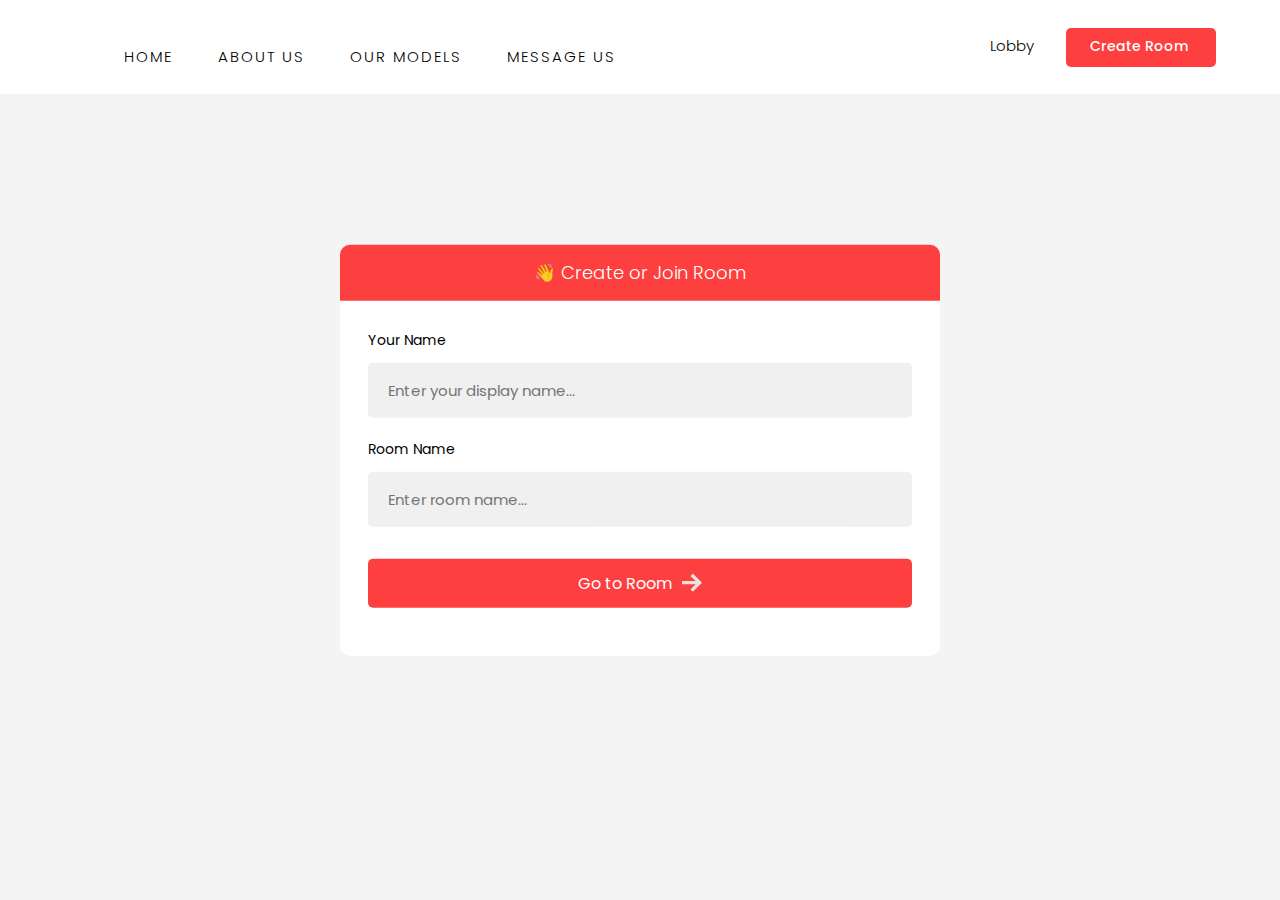
==== lobby.html @ 083c7fc3 "initial commit" ====
<!DOCTYPE html>
<html>

<head>
    <meta charset='utf-8'>
    <meta http-equiv='X-UA-Compatible' content='IE=edge'>
    <title>AROGYAM-KIOSK</title>
    <meta name='viewport' content='width=device-width, initial-scale=1'>
    <link rel='stylesheet' type='text/css' media='screen' href='styles/main.css'>
    <link rel='stylesheet' type='text/css' media='screen' href='styles/lobby.css'>
</head>

<body>

    <header id="nav" style="background-color: white; border: none;">
        <div class="nav--list">

            <!-- <a href="lobby.html" />
            <h3 id="logo">
                <img src="./images/logo.png" alt="Site Logo">
                <span>MEd Coders</span>
            </h3>
            </a> -->
            <ul>
                <li class="scroll-to-section"><a href="index.html" class="active">Home</a></li>
                <li class="scroll-to-section"><a href="index.html">About Us</a></li>
                <li class="scroll-to-section"><a href="index.html">Our Models</a></li>
                <li class="scroll-to-section"><a href="index.html">Message Us</a></li>
                <li class="scroll-to-section">
                </li>
            </ul>
        </div>


        <div id="nav__links">
            <a class="nav__link" href="/" style="color: black;">
                Lobby
                <svg xmlns="http://www.w3.org/2000/svg" width="24" height="24" fill="#ede0e0" viewBox="0 0 24 24"><path d="M20 7.093v-5.093h-3v2.093l3 3zm4 5.907l-12-12-12 12h3v10h7v-5h4v5h7v-10h3zm-5 8h-3v-5h-8v5h-3v-10.26l7-6.912 7 6.99v10.182z"/></svg>
            </a>
            <a class="nav__link" id="create__room__btn" href="lobby.html" style="background-color: #fe3f40;">
                Create Room
               <svg xmlns="http://www.w3.org/2000/svg" width="24" height="24" fill="#ede0e0" viewBox="0 0 24 24"><path d="M12 0c-6.627 0-12 5.373-12 12s5.373 12 12 12 12-5.373 12-12-5.373-12-12-12zm6 13h-5v5h-2v-5h-5v-2h5v-5h2v5h5v2z"/></svg>
            </a>
        </div>
    </header>

    <main id="room__lobby__container">

        <div id="form__container">
            <div id="form__container__header">
                <p>👋 Create or Join Room</p>
            </div>


            <form id="lobby__form">

                <div class="form__field__wrapper">
                    <label>Your Name</label>
                    <input type="text" name="name" required placeholder="Enter your display name..." />
                </div>

                <div class="form__field__wrapper">
                    <label>Room Name</label>
                    <input type="text" name="room" placeholder="Enter room name..." />
                </div>

                <div class="form__field__wrapper">
                    <button type="submit">Go to Room 
                         <svg xmlns="http://www.w3.org/2000/svg" width="24" height="24" viewBox="0 0 24 24"><path d="M13.025 1l-2.847 2.828 6.176 6.176h-16.354v3.992h16.354l-6.176 6.176 2.847 2.828 10.975-11z"/></svg>
                    </button>
                </div>
            </form>
        </div>
    </main>

</body>
<script type="text/javascript" src="js/lobby.js"></script>

</html>
---- styles/main.css ----
@import url('https://fonts.googleapis.com/css2?family=Poppins:wght@400;500;600;700;800&display=swap');
* {
    font-family: 'Poppins', sans-serif;
}


/* width */

::-webkit-scrollbar {
    width: 7px;
}


/* Track */

::-webkit-scrollbar-track {
    box-shadow: inset 0 0 5px grey;
    border-radius: 10px;
}


/* Handle */

::-webkit-scrollbar-thumb {
    background: #f9fff9;
    border-radius: 10px;
}


/* Handle on hover */

::-webkit-scrollbar-thumb:hover {
    background: #845695;
}

body {
    background-color: #fff;
    color: #fff;
    font-size: 14px;
    padding: 0;
    margin: 0;
    box-sizing: border-box;
}

p,
a {
    font-weight: 300;
}

.avatar__md {
    height: 40px;
    width: 40px;
    object-fit: cover;
    border-radius: 50%;
}

.avatar__sm {
    height: 30px;
    width: 30px;
    object-fit: cover;
    border-radius: 50%;
}

#nav {
    position: fixed;
    top: 0;
    width: 100%;
    box-sizing: border-box;
    display: flex;
    justify-content: space-between;
    align-items: center;
    background-color: #f3f0f0;
    text-decoration: none;
    padding: 12px 5%;
    z-index: 999;
}

#logo {
    display: flex;
    align-items: center;
    gap: 16px;
    font-size: 22px;
    font-weight: 700;
    line-height: 0;
    margin: 0;
    color: #ebe0e0;
}

@media (max-width: 640px) {
    #logo span {
        display: none;
    }
}

#logo img {
    height: 42px;
}

#nav a {
    text-decoration: none;
}

#nav__links {
    display: flex;
    align-items: center;
    column-gap: 2em;
}

.nav__link {
    font-size: 15px;
    font-family: 'Poppins';
    color: #fff;
    text-decoration: none;
    transition: 1s;
    border-bottom: 2px solid transparent;
    transition: all 0.3s ease-in-out;
    padding-bottom: 1px;
}

@media (max-width: 520px) {
    #nav__links {
        column-gap: 3em;
    }
}

.nav__link:hover {
    color: #fe3f40!important;
    text-decoration: none;
}

#create__room__btn {
    display: block;
    background-color: #fe3f40;
    padding: 8px 24px;
    font-size: 14px;
    font-weight: 500;
    border-radius: 5px;
}

#create__room__btn:hover {
    background-color: #fe3f40;
    color: black!important;
}

.nav--list li:hover a {
    color: #fe3f40!important;
    gap: 1rem;
    align-items: center;
}

.nav--list li a {
    color: black!important;
}

.nav--list {
    line-height: 100px;
    color: #fff;
    font-size: 15px;
    font-weight: 700;
    text-transform: uppercase;
    letter-spacing: 2px;
    float: left;
}

.nav--list {
    line-height: 20px;
    margin-top: 20px !important;
}

.nav--list {
    float: right;
    margin-top: 30px;
    margin-right: 0px;
    background-color: transparent;
}

.nav--list li {
    color: black!important;
    display: inline;
    padding-left: 20px;
    padding-right: 20px;
}

.nav--list li:last-child {
    padding-right: 0px;
    padding-left: 40px;
}

#members__button,
#chat__button {
    display: none;
    cursor: pointer;
    background: transparent;
    border: none;
}

#members__button:hover svg>path,
#chat__button:hover svg,
.nav__link:hover svg {
    fill: #fe3f40;
}

.nav__link svg {
    width: 0;
    height: 0;
}

@media (max-width: 640px) {
    #members__button {
        display: block;
    }
    .nav__link svg {
        width: 1.5rem;
        height: 1.5rem;
    }
    .nav__link,
    #create__room__btn {
        font-size: 0;
        border: none;
    }
    #create__room__btn {
        padding: 0;
        background-color: transparent;
        border-radius: 50%;
    }
    #create__room__btn:hover {
        background-color: transparent;
    }
}
---- styles/lobby.css ----
body {
    background-color: rgb(245, 244, 244);
}

#form__container {
    width: 90%;
    max-width: 600px;
    border-radius: 10px;
    background-color: rgb(255, 255, 255);
    position: fixed;
    top: 50%;
    left: 50%;
    transform: translate(-50%, -50%);
}

#lobby__form {
    padding: 2em;
}

#form__container__header {
    border-radius: 10px 10px 0 0;
    padding: 10px;
    text-align: center;
    background-color: #fe3f40;
    margin: 0;
    font-size: 18px;
    font-size: 300;
    line-height: 0;
}

.form__field__wrapper {
    color: black;
    width: 100%;
    box-sizing: border-box;
    margin-bottom: 20px;
}

.form__field__wrapper label {
    font-size: 14px;
    line-height: 1.7em;
    margin-bottom: 10px;
    display: block;
}

.form__field__wrapper input {
    box-sizing: border-box;
    color: #090808;
    width: 100%;
    margin: 0;
    border: none;
    border-radius: 5px;
    padding: 16px 20px;
    font-size: 15px;
    background-color: #f0f0f0;
}

.form__field__wrapper button[type='submit'] {
    margin-top: 32px;
    cursor: pointer;
    background-color: #fe3f40;
    border: none;
    color: #fff;
    font-size: 16px;
    width: 100%;
    display: flex;
    align-items: center;
    justify-content: center;
    padding: 12px;
    border-radius: 5px;
    gap: 10px;
}

.form__field__wrapper button[type='submit'] svg {
    fill: #ede0e0;
    width: 20px;
}

#avatar__selection {
    margin-reight: 10px;
    display: flex;
    gap: 1em;
}

.avatar__option {
    height: 50px;
    width: 50px;
    border-radius: 50%;
    cursor: pointer;
    transition: 0.3s;
    border: 2px solid #797a79;
}

.avatar__option__selected {
    border: 3px solid #fe3f40;
}
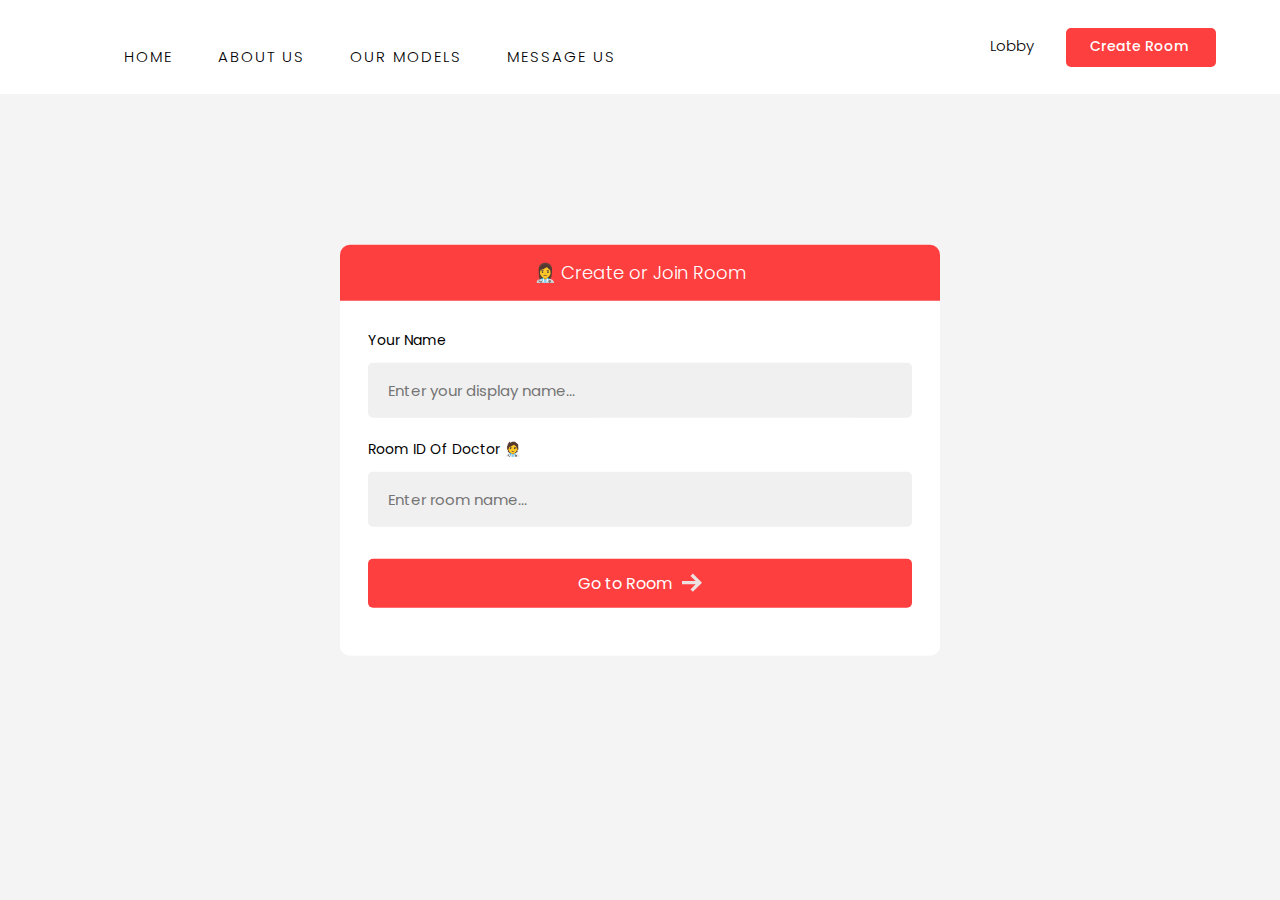
==== commit c3a6877d: "change path" ====
--- a/lobby.html
+++ b/lobby.html
@@ -4,23 +4,18 @@
 <head>
     <meta charset='utf-8'>
     <meta http-equiv='X-UA-Compatible' content='IE=edge'>
-    <title>AROGYAM-KIOSK</title>
+    <title>AROGYAM - KIOSK</title>
     <meta name='viewport' content='width=device-width, initial-scale=1'>
-    <link rel='stylesheet' type='text/css' media='screen' href='styles/main.css'>
-    <link rel='stylesheet' type='text/css' media='screen' href='styles/lobby.css'>
+    <link rel='stylesheet' type='text/css' media='screen' href='Extra/css/main.css'>
+    <link rel='stylesheet' type='text/css' media='screen' href='Extra/css/lobby.css'>
+    <link rel="icon" type="png" href="Extra/images/logo.png">
+
 </head>
 
 <body>
 
     <header id="nav" style="background-color: white; border: none;">
         <div class="nav--list">
-
-            <!-- <a href="lobby.html" />
-            <h3 id="logo">
-                <img src="./images/logo.png" alt="Site Logo">
-                <span>MEd Coders</span>
-            </h3>
-            </a> -->
             <ul>
                 <li class="scroll-to-section"><a href="index.html" class="active">Home</a></li>
                 <li class="scroll-to-section"><a href="index.html">About Us</a></li>
@@ -48,7 +43,7 @@
 
         <div id="form__container">
             <div id="form__container__header">
-                <p>👋 Create or Join Room</p>
+                <p>👩‍⚕️ Create or Join Room</p>
             </div>
 
 
@@ -60,7 +55,7 @@
                 </div>
 
                 <div class="form__field__wrapper">
-                    <label>Room Name</label>
+                    <label>Room ID Of Doctor 🧑‍⚕️</label>
                     <input type="text" name="room" placeholder="Enter room name..." />
                 </div>
 
@@ -74,6 +69,6 @@
     </main>
 
 </body>
-<script type="text/javascript" src="js/lobby.js"></script>
+<script type="text/javascript" src="Extra/js/lobby.js"></script>
 
 </html>--- a/Extra/css/main.css
+++ b/Extra/css/main.css
@@ -0,0 +1,229 @@
+@import url('https://fonts.googleapis.com/css2?family=Poppins:wght@400;500;600;700;800&display=swap');
+* {
+    font-family: 'Poppins', sans-serif;
+}
+
+
+/* width */
+
+::-webkit-scrollbar {
+    width: 7px;
+}
+
+
+/* Track */
+
+::-webkit-scrollbar-track {
+    box-shadow: inset 0 0 5px grey;
+    border-radius: 10px;
+}
+
+
+/* Handle */
+
+::-webkit-scrollbar-thumb {
+    background: #f9fff9;
+    border-radius: 10px;
+}
+
+
+/* Handle on hover */
+
+::-webkit-scrollbar-thumb:hover {
+    background: #845695;
+}
+
+body {
+    background-color: #fff;
+    color: #fff;
+    font-size: 14px;
+    padding: 0;
+    margin: 0;
+    box-sizing: border-box;
+}
+
+p,
+a {
+    font-weight: 300;
+}
+
+.avatar__md {
+    height: 40px;
+    width: 40px;
+    object-fit: cover;
+    border-radius: 50%;
+}
+
+.avatar__sm {
+    height: 30px;
+    width: 30px;
+    object-fit: cover;
+    border-radius: 50%;
+}
+
+#nav {
+    position: fixed;
+    top: 0;
+    width: 100%;
+    box-sizing: border-box;
+    display: flex;
+    justify-content: space-between;
+    align-items: center;
+    background-color: #f3f0f0;
+    text-decoration: none;
+    padding: 12px 5%;
+    z-index: 999;
+}
+
+#logo {
+    display: flex;
+    align-items: center;
+    gap: 16px;
+    font-size: 22px;
+    font-weight: 700;
+    line-height: 0;
+    margin: 0;
+    color: #ebe0e0;
+}
+
+@media (max-width: 640px) {
+    #logo span {
+        display: none;
+    }
+}
+
+#logo img {
+    height: 42px;
+}
+
+#nav a {
+    text-decoration: none;
+}
+
+#nav__links {
+    display: flex;
+    align-items: center;
+    column-gap: 2em;
+}
+
+.nav__link {
+    font-size: 15px;
+    font-family: 'Poppins';
+    color: #fff;
+    text-decoration: none;
+    transition: 1s;
+    border-bottom: 2px solid transparent;
+    transition: all 0.3s ease-in-out;
+    padding-bottom: 1px;
+}
+
+@media (max-width: 520px) {
+    #nav__links {
+        column-gap: 3em;
+    }
+}
+
+.nav__link:hover {
+    color: #fe3f40!important;
+    text-decoration: none;
+}
+
+#create__room__btn {
+    display: block;
+    background-color: #fe3f40;
+    padding: 8px 24px;
+    font-size: 14px;
+    font-weight: 500;
+    border-radius: 5px;
+}
+
+#create__room__btn:hover {
+    background-color: #fe3f40;
+    color: black!important;
+}
+
+.nav--list li:hover a {
+    color: #fe3f40!important;
+    gap: 1rem;
+    align-items: center;
+}
+
+.nav--list li a {
+    color: black!important;
+}
+
+.nav--list {
+    line-height: 100px;
+    color: #fff;
+    font-size: 15px;
+    font-weight: 700;
+    text-transform: uppercase;
+    letter-spacing: 2px;
+    float: left;
+}
+
+.nav--list {
+    line-height: 20px;
+    margin-top: 20px !important;
+}
+
+.nav--list {
+    float: right;
+    margin-top: 30px;
+    margin-right: 0px;
+    background-color: transparent;
+}
+
+.nav--list li {
+    color: black!important;
+    display: inline;
+    padding-left: 20px;
+    padding-right: 20px;
+}
+
+.nav--list li:last-child {
+    padding-right: 0px;
+    padding-left: 40px;
+}
+
+#members__button,
+#chat__button {
+    display: none;
+    cursor: pointer;
+    background: transparent;
+    border: none;
+}
+
+#members__button:hover svg>path,
+#chat__button:hover svg,
+.nav__link:hover svg {
+    fill: #fe3f40;
+}
+
+.nav__link svg {
+    width: 0;
+    height: 0;
+}
+
+@media (max-width: 640px) {
+    #members__button {
+        display: block;
+    }
+    .nav__link svg {
+        width: 1.5rem;
+        height: 1.5rem;
+    }
+    .nav__link,
+    #create__room__btn {
+        font-size: 0;
+        border: none;
+    }
+    #create__room__btn {
+        padding: 0;
+        background-color: transparent;
+        border-radius: 50%;
+    }
+    #create__room__btn:hover {
+        background-color: transparent;
+    }
+}--- a/Extra/css/lobby.css
+++ b/Extra/css/lobby.css
@@ -0,0 +1,95 @@
+body {
+    background-color: rgb(245, 244, 244);
+}
+
+#form__container {
+    width: 90%;
+    max-width: 600px;
+    border-radius: 10px;
+    background-color: rgb(255, 255, 255);
+    position: fixed;
+    top: 50%;
+    left: 50%;
+    transform: translate(-50%, -50%);
+}
+
+#lobby__form {
+    padding: 2em;
+}
+
+#form__container__header {
+    border-radius: 10px 10px 0 0;
+    padding: 10px;
+    text-align: center;
+    background-color: #fe3f40;
+    margin: 0;
+    font-size: 18px;
+    font-size: 300;
+    line-height: 0;
+}
+
+.form__field__wrapper {
+    color: black;
+    width: 100%;
+    box-sizing: border-box;
+    margin-bottom: 20px;
+}
+
+.form__field__wrapper label {
+    font-size: 14px;
+    line-height: 1.7em;
+    margin-bottom: 10px;
+    display: block;
+}
+
+.form__field__wrapper input {
+    box-sizing: border-box;
+    color: #090808;
+    width: 100%;
+    margin: 0;
+    border: none;
+    border-radius: 5px;
+    padding: 16px 20px;
+    font-size: 15px;
+    background-color: #f0f0f0;
+}
+
+.form__field__wrapper button[type='submit'] {
+    margin-top: 32px;
+    cursor: pointer;
+    background-color: #fe3f40;
+    border: none;
+    color: #fff;
+    font-size: 16px;
+    width: 100%;
+    display: flex;
+    align-items: center;
+    justify-content: center;
+    padding: 12px;
+    border-radius: 5px;
+    gap: 10px;
+}
+
+.form__field__wrapper button[type='submit'] svg {
+    fill: #ede0e0;
+    width: 20px;
+}
+
+#avatar__selection {
+    margin-reight: 10px;
+    display: flex;
+    gap: 1em;
+}
+
+.avatar__option {
+    height: 50px;
+    width: 50px;
+    border-radius: 50%;
+    cursor: pointer;
+    transition: 0.3s;
+    border: 2px solid #797a79;
+}
+
+.avatar__option__selected {
+    border: 3px solid #fe3f40;
+}